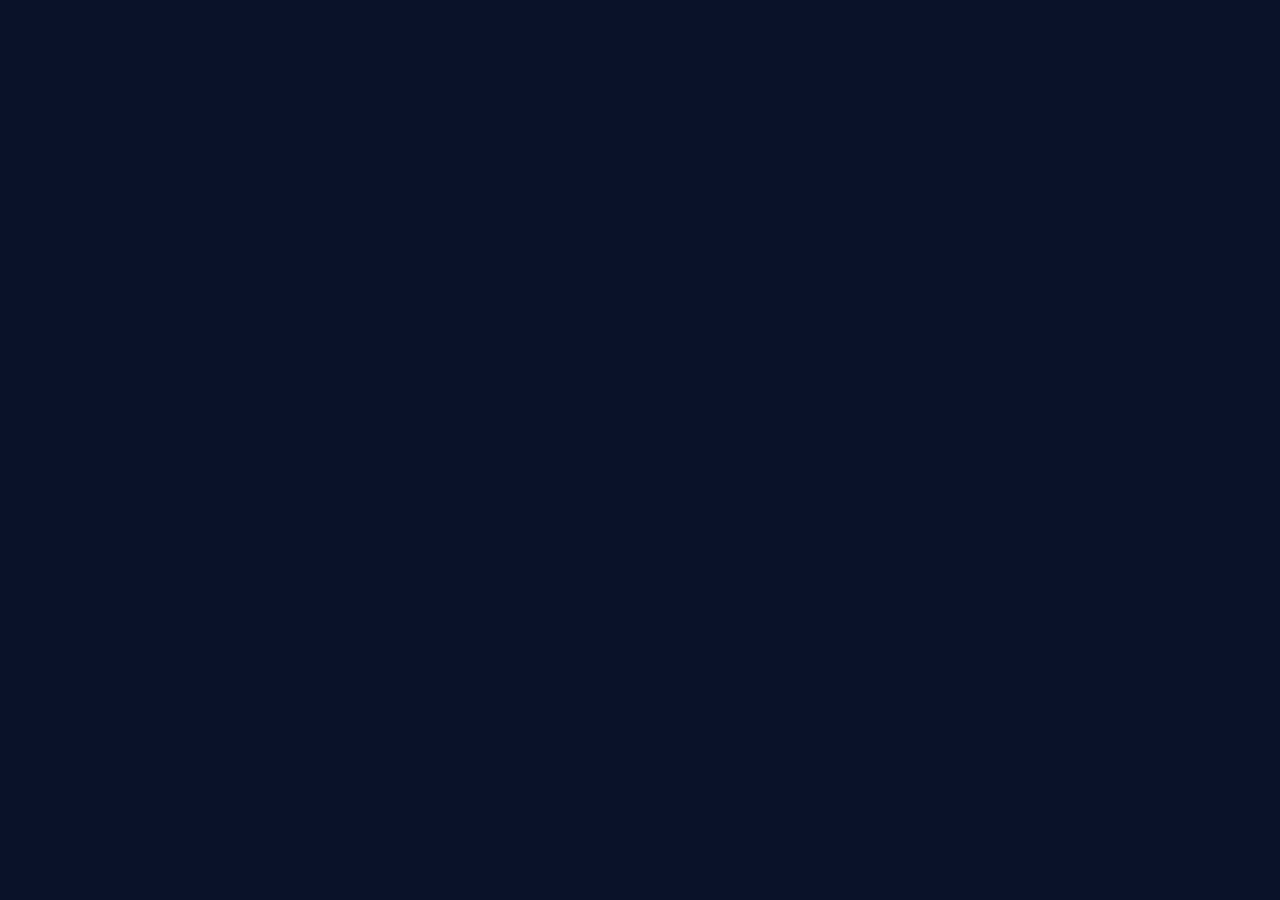
==== achievements.html @ 70468fec "Adding pages" ====
<!DOCTYPE html>
<html lang="en">
<head>
    <meta charset="UTF-8">
    <meta http-equiv="X-UA-Compatible" content="IE=edge">
    <meta name="viewport" content="width=device-width, initial-scale=1.0">
    <title>MD Fahmid Achievements</title>
    <link rel="icon" type="image/x-icon" href="./assets/favicon.jpg" />
    
    <link href="https://cdn.jsdelivr.net/npm/bootstrap@5.2.0/dist/css/bootstrap.min.css" rel="stylesheet" integrity="sha384-gH2yIJqKdNHPEq0n4Mqa/HGKIhSkIHeL5AyhkYV8i59U5AR6csBvApHHNl/vI1Bx" crossorigin="anonymous">
    <link rel="stylesheet" href="style.css" />
    <link
      href="https://fonts.googleapis.com/icon?family=Material+Icons"
      rel="stylesheet"
    />
</head>
<body>
    
</body>
</html>
---- style.css ----
@import url(https://fonts.googleapis.com/css?family=Nunito:200,300,regular,500,600,700,800,900,200italic,300italic,italic,500italic,600italic,700italic,800italic,900italic);
@import url(https://fonts.googleapis.com/css?family=Nunito+Sans:200,200italic,300,300italic,regular,italic,600,600italic,700,700italic,800,800italic,900,900italic);

/* CSS CONFIGS */

:root{
    --primary-color:#0c112b;
}

*,
*::before,
*::after{
    margin:0;
    padding:0;
    box-sizing: border-box;
}

html{
    font-size: 62.5%;
    scroll-behavior: smooth;
    font-family: 'Nunito', 'Nunito Sans', sans-serif;
}
body{
    background:var(--primary-color);
}

.max-wrapper{
    max-width:1500px;
    margin: 0 auto;
    width:100%;
}

.max-wrapper-content{
    width:95%;
    margin:0 auto;
}

a{
    text-decoration:none;
}

/* Navigation Desktop */

.nav{
    display:flex;
    justify-content: space-between;
    padding:2rem 0;
    align-items: center;
}
.nav-logo{
    -webkit-text-fill-color: transparent;
    background: linear-gradient(90deg,#7562df,#ddd);
    background-clip: text;
    -webkit-background-clip: text;
    font-size: 2.8rem;
    font-weight: 700;
}
.nav-links{
    font-size:1.6rem;
}
.nav-links a,
.nav-links a:link,
.nav-links a:visited{
    color:#fff;
    text-transform: uppercase;
    font-weight:600;
}
.nav-links a:not(:last-child){
    margin-right: 2rem;
}
.nav-menubar{
    color:#fff;
    display:none;
}
.nav-menubar span{
    display:grid;
    cursor:pointer;
    place-items: center;
}

@media screen and (max-width:900px){
    .nav-links{
        display:none;
    }
    .nav-menubar{
        display: grid;
    }
}

/* Navigation Mobile */

.mobile-nav{
    min-height:100vh;
    width:100%;
    position:fixed;
    background:#fff;
    top:0;
    right:0;
    display:flex;
    flex-direction: column;
    clip-path: circle(0px at 96% 6%);
    transition: all 600ms ease-in-out;
    z-index:99999;
}
.mobile-nav.show{
    clip-path: circle(1200px at 96% 6%);
}
.mobile-nav-links{
    display:grid;
    place-items: center;
    font-size:1.7rem;
    padding-top: 5rem;
}
.mobile-nav-links a{
    padding:1rem;
    text-transform: uppercase;
    font-size:1.6rem;
    color:#0e6295;
    font-weight:600;
}
.mobile-nav-close{
    margin-top: auto;
    display:flex;
    justify-content: center;
    padding-bottom: 9rem;
}
.mobile-nav-close--times{
    padding:1rem;
    border-radius: 50%;
    background:#1b99e5;
    cursor:pointer;
    transform: translateY(0);
    /* transform: translateY(14rem); */
    transition: 500ms cubic-bezier(.07,.12,.95,1.51);
}
.mobile-nav-close--times.show{
    transform: translate(0);
}
.mobile-nav-close--times span{
    display:grid;
    place-items:center;
    color:#fff;
    cursor:pointer;
}

/* Hero */

.hero-wrapper{
    padding-top:10rem;
    padding-bottom: 5rem;
}
.hero{
    display: grid;
    grid-template-columns: 50% 50%;
}
.hero-content{
    width:100%;
    height:100%;
    padding-right:.5rem;
}

.hero-content-l-1{
    padding:2.5rem 0;
}
.hero-content-l-1 h1{
    font-size: 5rem;
    line-height:5.5rem;
    color:#ddd;
    display:flex;
}
.hero-content-l-2 h2{
    font-size:3rem;
    background:linear-gradient(145deg, #7562DF,#fff);
    background-clip: text;
    -webkit-background-clip: text;
    -webkit-text-fill-color: transparent;
    padding-bottom:1rem;
}
.hero-content-l-3 p{
    color:#ddd;
    font-size:1.6rem;
}
.hero-content-l-btn{
    padding-top:4rem;
}
.btn-l{
    height: 4.5rem;
    width:14rem;
    border-radius: 3rem;
    display:grid;
    place-items:center;
    color:#fff;
    font-size: 1.6rem;
    background:#063F93;
}
.btn-l:active{
    border:1px solid #ddd;
}
.btn-l a,
.btn-l a::after,
.btn-l a::before{
    color:#fff;
    text-decoration:none;
}

.hero-image-wrapper{
    display:grid;
    position:relative;
    overflow: hidden; 
    place-items:center;
}
.hero-image{
    border-width:1rem;
    border-style: solid;
    border-color:#ddd #7562DF #063F93 #7562DF;
    border-radius: 50%;
}
.hero-image img{
    width:100%;
    max-width:55rem;
    max-height:55rem;
    height:100%;
    border-radius:50%;
}

@media screen and (max-width:900px){
    .hero{
        grid-template-columns: 100%;
        row-gap:8rem;
    }
    .hero-content{
        padding-right:0;
    }
}

/* Skills */

.skills{
    padding-top: 15rem;
    padding-bottom: 5rem;
}
.skills-header{
    width:100%;
    padding-bottom:2rem;
}
.skills-header *{
    display:grid;
    place-items: center;
}
.skills-header p{
    font-size:2.2rem;
    color:#7562DF;
    font-weight: 600;
}
.skills-header h1{
    font-size: 4.5rem;
    color: #ddd;
    text-align:center;
}

.skills-logistics{
    padding:3rem 0;
    display:flex;
    justify-content: space-around;
    flex-wrap: wrap;

}
.skills-logistics-card{
    max-width:32rem;
    background:#eee;
    width:100%;
    border:1px solid #063F93;    
    padding:2rem;
    border-radius: 2rem;
    transition:all 250ms ease-in-out;
    margin-bottom:5rem;
}
.skills-logistics-card:hover{
    border:1px solid #fff;    
    background:rgb(6, 63, 147, 0.7);
    box-shadow: 0 0 1rem 1rem rgb(6, 63, 147, 0.4);
}
.skills-logistics-card-img{
    display:grid;
    place-items:center;
    padding:3rem 0;
}
.skills-logistics-card-img img{
    height: 12rem;
    width:12rem;
    border: 1px solid #063F93;
    padding: 2rem;
    border-radius: 50%;
}
.skills-logistics-card:hover .skills-logistics-card-img img{
    border: 1px solid #fff;
}
.skills-logistics-card:hover .skills-logistics-card-caption-main h1{
    color:#fff;
}
.skills-logistics-card-caption{
    width:100%;
}
.skills-logistics-card-caption-main{
    display:flex;
    justify-content:center;
    padding:1rem 0;
}
.skills-logistics-card-caption-main h1{
    font-size:2.6rem;
    color:#063F93;
}
.skills-logistics-card:hover .skills-logistics-card-caption-main h1{
    color:#fff;
}
.skills-logistics-card:hover .skills-logistics-card-caption-sub{
    color:#fff;
}
.skills-logistics-card-caption-sub{
    text-align:center;
    font-size:1.7rem;
}
@media screen and (max-width:900px){
    .skills{
        padding-top: 5rem;
    }
}
@media screen and (max-width:768px){
    .skills-header h1{
        font-size: 2.8rem;
    }
}

/* Projects */
.projects{
    padding-top: 5rem;
    padding-bottom: 5rem;
}
.projects-header{
    width:100%;
    padding-bottom:2rem;
}
.projects-header *{
    display:grid;
    place-items: center;
}
.projects-header p{
    font-size:2.2rem;
    color:#7562DF;
    font-weight: 600;
}
.projects-header h1{
    font-size: 4.5rem;
    color: #ddd;
    text-align:center;
}

.projects-logistics{
    padding:3rem 0;
    display:flex;
    justify-content: space-around;
    flex-wrap: wrap;

}
.projects-logistics-card{
    max-width:32rem;
    background:#eee;
    width:100%;
    border:1px solid #063F93;    
    padding:2rem;
    border-radius: 2rem;
    transition:all 250ms ease-in-out;
    margin-bottom:5rem;
}
.projects-logistics-card:hover{
    border:1px solid #fff;    
    background:rgb(6, 63, 147, 0.7);
    box-shadow: 0 0 1rem 1rem rgb(6, 63, 147, 0.4);
}
.projects-logistics-card-img{
    display:grid;
    place-items:center;
    padding:3rem 0;
}
.projects-logistics-card-img img{
    width:27.8rem;
    height:18.4rem;
}

.projects-logistics-card:hover .projects-logistics-card-caption-main h1{
    color:#fff;
}
.projects-logistics-card-caption{
    width:100%;
}
.projects-logistics-card-caption-main{
    display:flex;
    justify-content:center;
    padding:1rem 0;
}
.projects-logistics-card-caption-main h1{
    font-size:2.6rem;
    color:#063F93;
}
.projects-logistics-card-caption-sub{
    display:flex;
    justify-content:center;
}
.projects-logistics-card-caption-sub a{
    text-decoration: none;
    font-size:1.8rem;
    text-align:center;
}
.projects-logistics-card:hover .projects-logistics-card-caption-sub a{
    color:#fff;
}
.projects-logistics-card:hover .projects-logistics-card-caption-main h1{
    color:#fff;
}
.projects-logistics-card:hover .projects-logistics-card-caption-sub{
    color:#fff;
}
.projects-logistics-card-caption-sub{
    text-align:center;
    font-size:1.5rem;
}

@media screen and (max-width:768px){
    .projects-header h1{
        font-size: 2.8rem;
    }
}

/* Experience */

.experience{
    padding-top: 15rem;
    padding-bottom: 5rem;
}
.experience-header{
    width:100%;
    padding-bottom:2rem;
}
.experience-header *{
    display:grid;
    place-items: center;
}
.experience-header p{
    font-size:2.2rem;
    color:#7562DF;
    font-weight: 600;
}
.experience-header h1{
    font-size: 4.5rem;
    color: #ddd;
    text-align:center;
}

.experience-logistics{
    padding:3rem 0;
    display:flex;
    justify-content: space-around;
    flex-wrap: wrap;

}
.experience-logistics-card{
    max-width:32rem;
    background:#eee;
    width:100%;
    border:1px solid #063F93;    
    padding:2rem;
    border-radius: 2rem;
    transition:all 250ms ease-in-out;
    margin-bottom:2rem;
}
.experience-logistics-card:hover{
    border:1px solid #fff;    
    background:rgb(6, 63, 147, 0.7);
    box-shadow: 0 0 1rem 1rem rgb(6, 63, 147, 0.4);
}
.experience-logistics-card-img{
    display:grid;
    place-items:center;
    padding:3rem 0;
}
.experience-logistics-card-img img{
    width:27.8rem;
    height:18.4rem;
}

.experience-logistics-card:hover .experience-logistics-card-caption-main h1{
    color:#fff;
}
.experience-logistics-card-caption{
    width:100%;
}
.experience-logistics-card-caption-main{
    display:flex;
    justify-content:center;
    padding:1rem 0;
}
.experience-logistics-card-caption-main h1{
    font-size:2.6rem;
    color:#063F93;
}
.experience-logistics-card:hover .experience-logistics-card-caption-main h1{
    color:#fff;
}
.experience-logistics-card:hover .experience-logistics-card-caption-sub{
    color:#fff;
}
.experience-logistics-card-caption-sub{
    text-align:center;
    font-size:1.5rem;
}
.accordion{
    width:100%;
    font-size:1.8rem !important;
    border-radius:1rem !important;
    overflow:hidden;
}
.accordion-item button{
    font-size:2rem !important;
    color:#063F93;
    font-weight:600;
}
.accordion-body{
    color:#666;
}
.accordion-body h1{
    color: #7562DF;
}
.accordion-body h2{
    padding-top:1.5rem;
    color:#444;
}
.accordion-body a{
    text-decoration: none;
    word-wrap: break-word;
}
.accordion-body span{
    padding-top:1.5rem;
    color:#444;
    font-weight:600;
}
.accordion-flush .accordion-item .accordion-button {
    border-radius: 0;
    padding-top: 2rem;
    padding-bottom: 2rem;
}
@media screen and (max-width:768px){
    .experience-header h1{
        font-size: 2.8rem;
    }
}
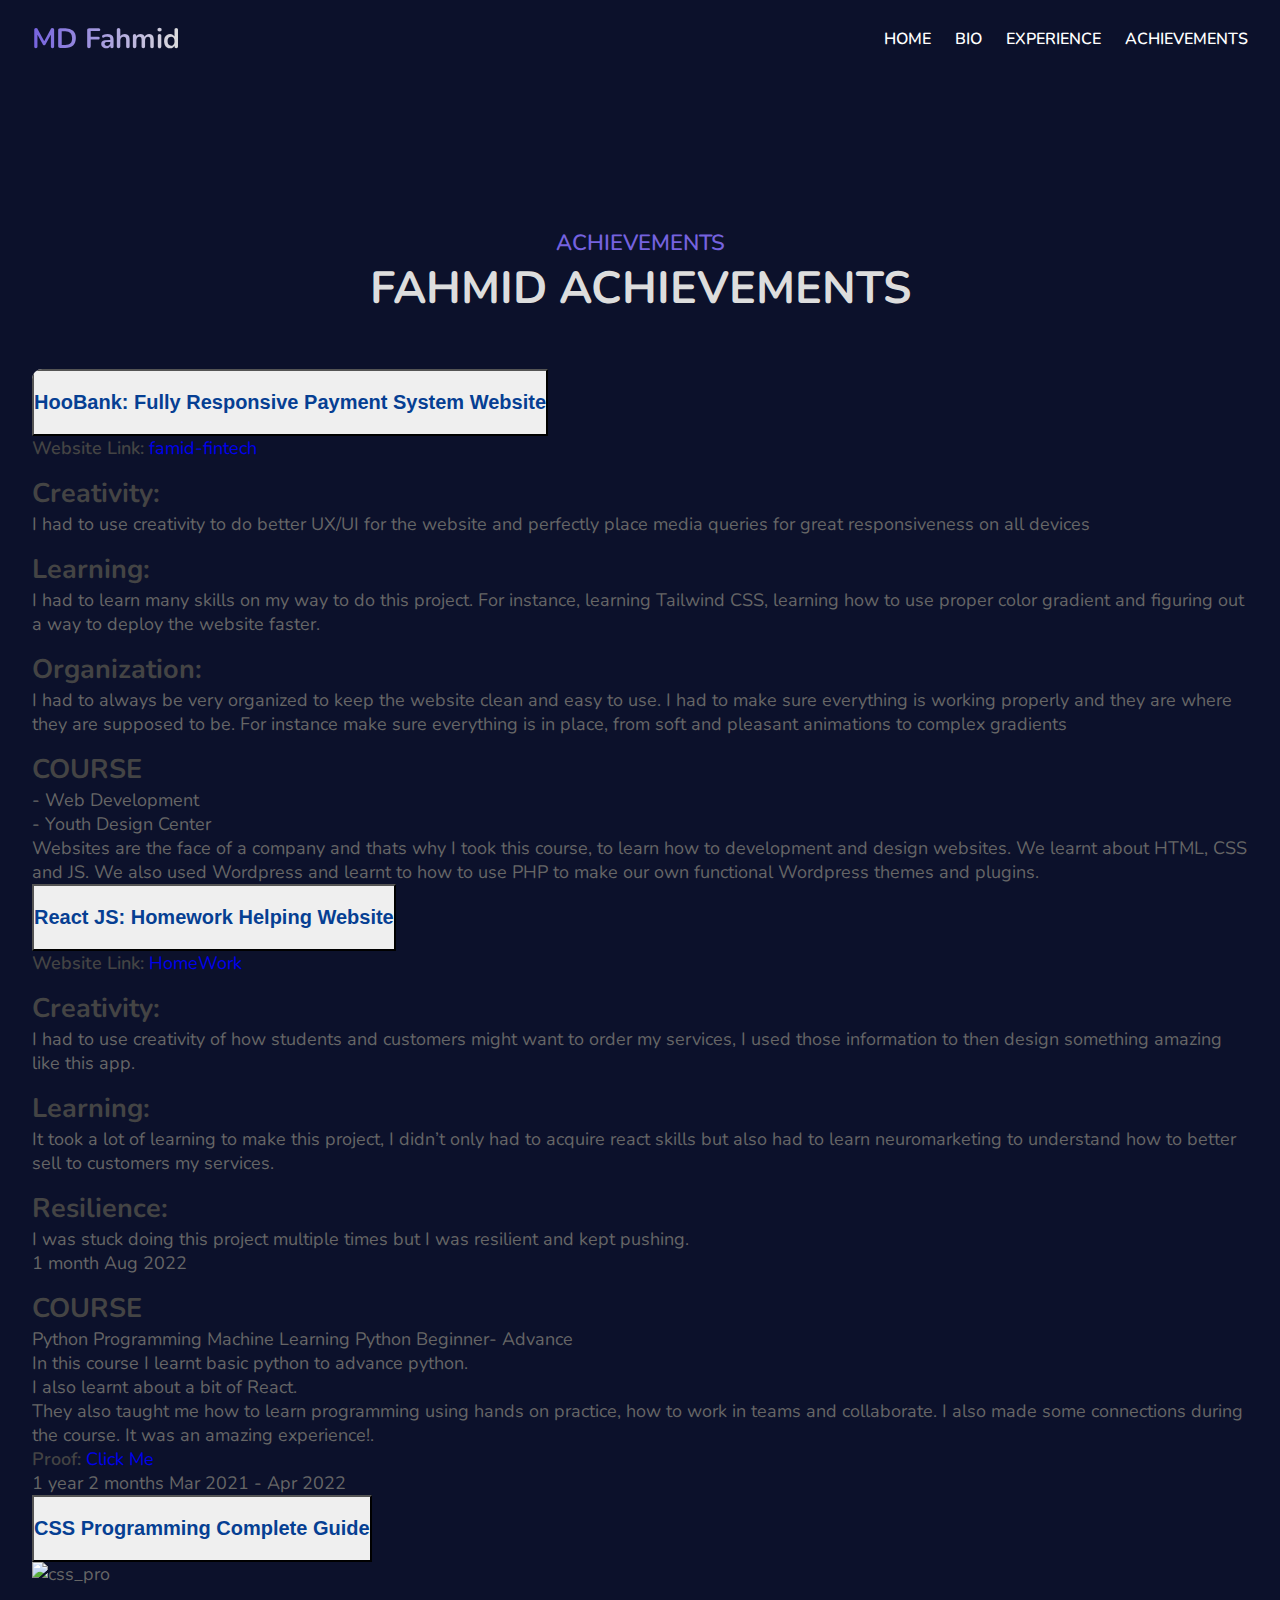
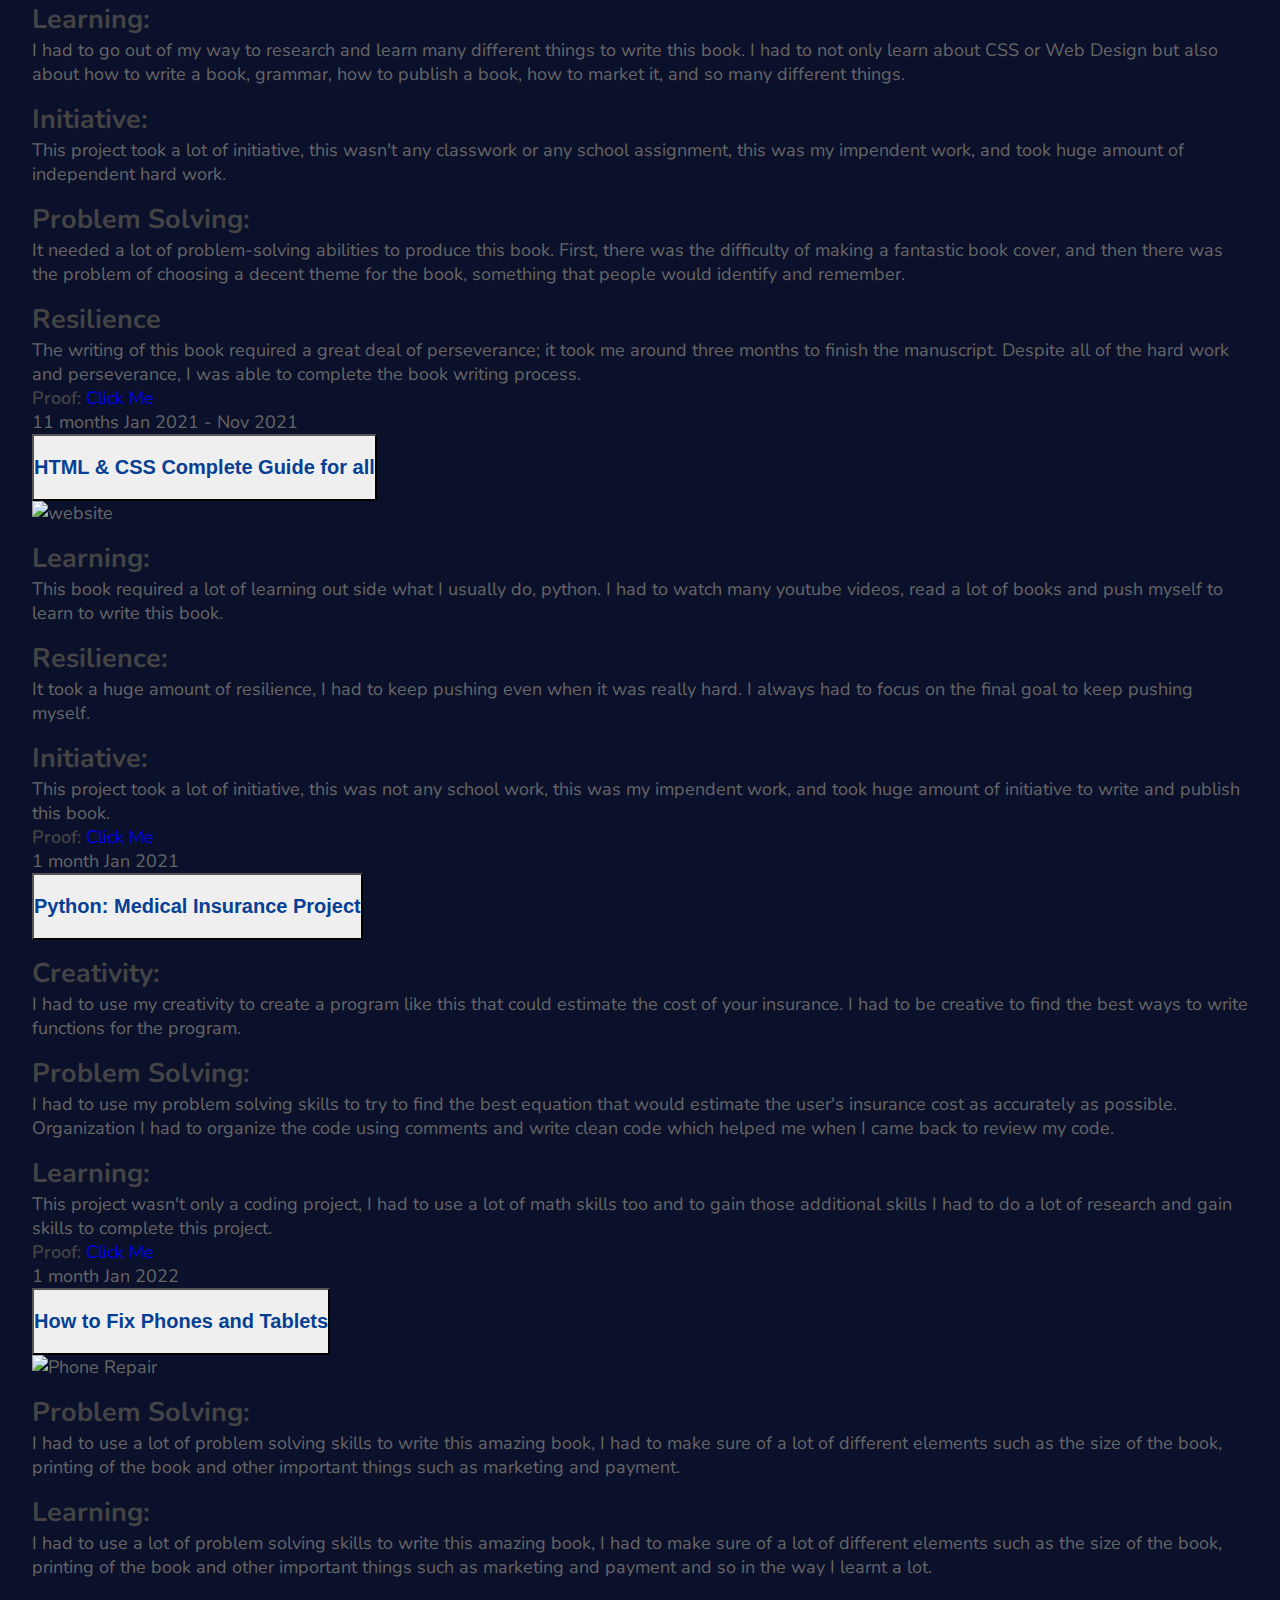
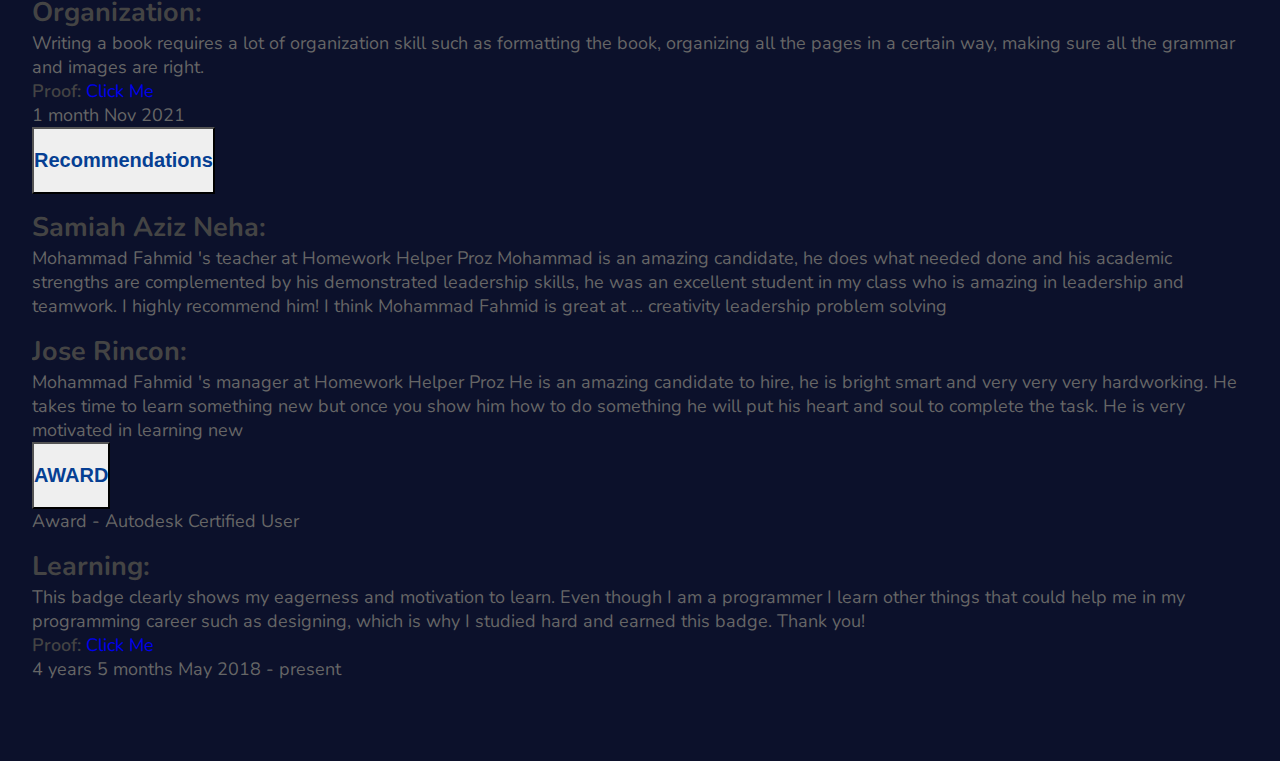
==== commit aa6e2eff: "Adding pages" ====
--- a/achievements.html
+++ b/achievements.html
@@ -15,6 +15,233 @@
     />
 </head>
 <body>
+
+    <!-- Navigation Desktop -->
+
+    <nav class="max-wrapper">
+        <div class="max-wrapper-content nav">
+          <div class="nav-logo">MD Fahmid</div>
+          <div class="nav-links">
+            <a href="index.html">Home</a>
+            <a href="#">Bio</a>
+            <a href="experience.html">Experience</a>
+            <a href="achievements.html">Achievements</a>
+          </div>
+          <div class="nav-menubar">
+            <span class="material-icons">menu</span>
+          </div>
+        </div>
+      </nav>
+  
+      <!-- Navigation Mobile -->
+  
+      <div class="mobile-nav">
+        <div class="mobile-nav-links">
+          <a href="index.html">Home</a>
+          <a href="#">Bio</a>
+          <a href="experience.html">Experience</a>
+          <a href="achievements.html">Achievements</a>
+        </div>
+        <div class="mobile-nav-close">
+          <div class="mobile-nav-close--times">
+            <span class="material-icons">close</span>
+          </div>
+        </div>
+      </div>
+
+      <!-- Achievements -->
+
+      <div class="max-wrapper">
+        <div class="max-wrapper-content experience">
+            <div class="experience-header">
+                <p>ACHIEVEMENTS</p>
+                <h1>FAHMID ACHIEVEMENTS</h1>
+            </div>
+            <div class="experience-logistics">
+                <div class="accordion accordion-flush" id="accordionFlushExample">
+                    <div class="accordion-item">
+                        <h2 class="accordion-header" id="flush-headingOne">
+                            <button class="accordion-button collapsed" type="button" data-bs-toggle="collapse" data-bs-target="#flush-collapseOne" aria-expanded="false" aria-controls="flush-collapseOne">
+                                HooBank: Fully Responsive Payment System Website
+                            </button>
+                        </h2>
+                        <div id="flush-collapseOne" class="accordion-collapse collapse" aria-labelledby="flush-headingOne" data-bs-parent="#accordionFlushExample">
+                            <div class="accordion-body">
+                                <span>Website Link: </span><a href="https://mohammad-famid-chowdhuryfintech.netlify.app/" target="_blank" rel="noreferrer">famid-fintech</a>
+                                <h2>Creativity:</h2>
+                                I had to use creativity to do better UX/UI for the website and perfectly place media queries for great responsiveness on all devices
+                                <h2>Learning:</h2>
+                                I had to learn many skills on my way to do this project. For instance, learning Tailwind CSS, learning how to use proper color gradient and figuring out a way to deploy the website faster.
+                                <h2>Organization:</h2>
+                                I had to always be very organized to keep the website clean and easy to use. I had to make sure everything is working properly and they are where they are supposed to be. For instance make sure everything is in place, from soft and pleasant animations to complex gradients
+                                <h2>COURSE</h2>
+                                - Web Development<br />
+                                - Youth Design Center<br />
+                                Websites are the face of a company and thats why I took this course, to learn how to development and design websites. We learnt about HTML, CSS and JS. We also used Wordpress and learnt to how to use PHP to make our own functional Wordpress themes and plugins.
+
+
+                            </div>
+                        </div>
+                    </div>
+                    <div class="accordion-item">
+                        <h2 class="accordion-header" id="flush-headingTwo">
+                            <button class="accordion-button collapsed" type="button" data-bs-toggle="collapse" data-bs-target="#flush-collapseTwo" aria-expanded="false" aria-controls="flush-collapseTwo">
+                                React JS: Homework Helping Website
+                            </button>
+                        </h2>
+                        <div id="flush-collapseTwo" class="accordion-collapse collapse" aria-labelledby="flush-headingTwo" data-bs-parent="#accordionFlushExample">
+                            <div class="accordion-body">
+                                <span>Website Link: </span><a href="https://mohammadfahmidchowdhuryproject.netlify.app/" target="_blank" rel="noreferrer">HomeWork</a>
+                                <h2>Creativity:</h2>
+                                I had to use creativity of how students and customers might want to order my services, I used those information to then design something amazing like this app.
+                                <h2>Learning:</h2>
+                                It took a lot of learning to make this project, I didn’t only had to acquire react skills but also had to learn neuromarketing to understand how to better sell to customers my services.
+                                <h2>Resilience:</h2>
+                                I was stuck doing this project multiple times but I was resilient and kept pushing.<br />
+                                1 month Aug 2022
+                                <h2>COURSE</h2>
+                                Python Programming Machine Learning Python Beginner- Advance<br />
+
+                                In this course I learnt basic python to advance python. <br />
+                                I also learnt about a bit of React. <br />
+                                They also taught me how to learn programming using hands on practice, how to work in teams and collaborate. I also made some connections during the course. It was an amazing experience!.<br />
+                                <span>Proof: </span><a href="https://www.udemy.com/certificate/UC-cdfd1fc0-9ed3-41d2-a8ef-05128a7678a0/" target="_blank" rel="noreferrer">Click Me</a><br />
+                                1 year 2 months Mar 2021 - Apr 2022
+                            </div>
+                        </div>
+                    </div>
+                    <div class="accordion-item">
+                        <h2 class="accordion-header" id="flush-headingThree">
+                            <button class="accordion-button collapsed" type="button" data-bs-toggle="collapse" data-bs-target="#flush-collapseThree" aria-expanded="false" aria-controls="flush-collapseThree">
+                                CSS Programming Complete Guide
+                            </button>
+                        </h2>
+                        <div id="flush-collapseThree" class="accordion-collapse collapse" aria-labelledby="flush-headingThree" data-bs-parent="#accordionFlushExample">
+                            <div class="accordion-body">
+                                <img src={css_pro} alt="css_pro" />
+                                <h2>Learning:</h2>
+                                I had to go out of my way to research and learn many different things to write this book. I had to not only learn about CSS or Web Design but also about how to write a book, grammar, how to publish a book, how to market it, and so many different things.
+                                <h2>Initiative:</h2>
+                                This project took a lot of initiative, this wasn't any classwork or any school assignment, this was my impendent work, and took huge amount of independent hard work.
+                                <h2>Problem Solving:</h2>
+                                It needed a lot of problem-solving abilities to produce this book. First, there was the difficulty of making a fantastic book cover, and then there was the problem of choosing a decent theme for the book, something that people would identify and remember.
+                                <h2>Resilience</h2>
+                                The writing of this book required a great deal of perseverance; it took me around three months to finish the manuscript. Despite all of the hard work and perseverance, I was able to complete the book writing process.<br/>
+                                <span>Proof: </span><a href="https://www.amazon.com/CSS-Programming-Complete-Guide-fundamentals-ebook/dp/B09LQTM8XJ/"target="_blank"rel="noreferrer">Click Me</a><br/>
+                                11 months Jan 2021 - Nov 2021
+
+
+                            </div>
+                        </div>
+                    </div>
+                    <div class="accordion-item">
+                        <h2 class="accordion-header" id="flush-headingFour">
+                            <button class="accordion-button collapsed" type="button" data-bs-toggle="collapse" data-bs-target="#flush-collapseFour" aria-expanded="false" aria-controls="flush-collapseFour">
+                                HTML & CSS Complete Guide for all
+                            </button>
+                        </h2>
+                        <div id="flush-collapseFour" class="accordion-collapse collapse" aria-labelledby="flush-headingFour" data-bs-parent="#accordionFlushExample">
+                            <div class="accordion-body">
+                                <img src={website} alt="website" />
+                                <h2>Learning:</h2>
+                                This book required a lot of learning out side what I usually do, python. I had to watch many youtube videos, read a lot of books and push myself to learn to write this book.
+                                <h2>Resilience:</h2>
+                                It took a huge amount of resilience, I had to keep pushing even when it was really hard. I always had to focus on the final goal to keep pushing myself.
+                                <h2>Initiative:</h2>
+                                This project took a lot of initiative, this was not any school work, this was my impendent work, and took huge amount of initiative to write and publish this book.<br/>
+                                <span>Proof: </span><a href="https://www.credly.com/badges/a13b1081-50b1-4256-bf2a-da57644186ac/linked_in_profile"target="_blank"rel="noreferrer">Click Me</a><br/>
+                                1 month Jan 2021
+
+                            </div>
+                        </div>
+                    </div>
+                    <div class="accordion-item">
+                        <h2 class="accordion-header" id="flush-headingFive">
+                            <button class="accordion-button collapsed" type="button" data-bs-toggle="collapse" data-bs-target="#flush-collapseFive" aria-expanded="false" aria-controls="flush-collapseFive">
+                                Python: Medical Insurance Project
+                            </button>
+                        </h2>
+                        <div id="flush-collapseFive" class="accordion-collapse collapse" aria-labelledby="flush-headingFive" data-bs-parent="#accordionFlushExample">
+                            <div class="accordion-body">
+                                <h2>Creativity:</h2>
+                                I had to use my creativity to create a program like this that could estimate the cost of your insurance. I had to be creative to find the best ways to write functions for the program.
+                                <h2>Problem Solving:</h2>
+                                I had to use my problem solving skills to try to find the best equation that would estimate the user's insurance cost as accurately as possible.
+                                Organization
+                                I had to organize the code using comments and write clean code which helped me when I came back to review my code.
+                                <h2>Learning:</h2>
+                                This project wasn't only a coding project, I had to use a lot of math skills too and to gain those additional skills I had to do a lot of research and gain skills to complete this project.<br/>
+                                <span>Proof: </span><a href="https://replit.com/@Mohammad-Fahmid/Medical-Insurance-Project"target="_blank"rel="noreferrer">Click Me</a><br/>
+
+                                1 month Jan 2022
+
+                            </div>
+                        </div>
+                    </div>
+                    <div class="accordion-item">
+                        <h2 class="accordion-header" id="flush-headingSix">
+                            <button class="accordion-button collapsed" type="button" data-bs-toggle="collapse" data-bs-target="#flush-collapseSix" aria-expanded="false" aria-controls="flush-collapseSix">
+                                How to Fix Phones and Tablets
+                            </button>
+                        </h2>
+                        <div id="flush-collapseSix" class="accordion-collapse collapse" aria-labelledby="flush-headingSix" data-bs-parent="#accordionFlushExample">
+                            <div class="accordion-body">
+                                <img src={phonerepair} alt="Phone Repair"/>
+                                <h2>Problem Solving:</h2>
+                                I had to use a lot of problem solving skills to write this amazing book, I had to make sure of a lot of different elements such as the size of the book, printing of the book and other important things such as marketing and payment.
+                                <h2>Learning:</h2>
+                                I had to use a lot of problem solving skills to write this amazing book, I had to make sure of a lot of different elements such as the size of the book, printing of the book and other important things such as marketing and payment and so in the way I learnt a lot.
+                                <h2>Organization:</h2>
+                                Writing a book requires a lot of organization skill such as formatting the book, organizing all the pages in a certain way, making sure all the grammar and images are right.<br/>
+                                <span>Proof: </span><a href="https://www.amazon.com/dp/B09LCSBS4M/ref=sr_1_2?qid=1636473057&qsid=130-1426251-2658531&refinements=p_27%3AFahmid+Chowdhury&s=digital-text&sr=1-2&sres=B09L6TPTH4%2CB09LCSBS4M&text=Fahmid+Chowdhury"target="_blank"rel="noreferrer">Click Me</a><br/>
+                                1 month Nov 2021
+                            </div>
+                        </div>
+                    </div>
+                    <div class="accordion-item">
+                        <h2 class="accordion-header" id="flush-headingSeven">
+                            <button class="accordion-button collapsed" type="button" data-bs-toggle="collapse" data-bs-target="#flush-collapseSeven" aria-expanded="false" aria-controls="flush-collapseSeven">
+                                Recommendations
+                            </button>
+                        </h2>
+                        <div id="flush-collapseSeven" class="accordion-collapse collapse" aria-labelledby="flush-headingSeven" data-bs-parent="#accordionFlushExample">
+                            <div class="accordion-body">
+                                <h2>Samiah Aziz Neha:</h2>
+                                Mohammad Fahmid 's teacher at Homework Helper Proz
+                                Mohammad is an amazing candidate, he does what needed done and his academic strengths are complemented by his demonstrated leadership skills, he was an excellent student in my class who is amazing in leadership and teamwork. I highly recommend him!
+                                I think Mohammad Fahmid is great at ...
+                                creativity leadership problem solving
+                                <h2>Jose Rincon:</h2>
+                                Mohammad Fahmid 's manager at Homework Helper Proz
+                                He is an amazing candidate to hire, he is bright smart and very very very hardworking. He takes time to learn something new but once you show him how to do something he will put his heart and soul to complete the task. He is very motivated in learning new
+                            </div>
+                        </div>
+                    </div>
+                    <div class="accordion-item">
+                        <h2 class="accordion-header" id="flush-headingEight">
+                            <button class="accordion-button collapsed" type="button" data-bs-toggle="collapse" data-bs-target="#flush-collapseEight" aria-expanded="false" aria-controls="flush-collapseEight">
+                                AWARD
+                            </button>
+                        </h2>
+                        <div id="flush-collapseEight" class="accordion-collapse collapse" aria-labelledby="flush-headingEight" data-bs-parent="#accordionFlushExample">
+                            <div class="accordion-body">
+                                Award - Autodesk Certified User<br />
+
+                                <h2>Learning:</h2>
+                                This badge clearly shows my eagerness and motivation to learn. Even though I am a programmer I learn other things that could help me in my programming career such as designing, which is why I studied hard and earned this badge. Thank you!<br />
+                                <span>Proof: </span><a href="https://www.credly.com/badges/a13b1081-50b1-4256-bf2a-da57644186ac/linked_in_profile" target="_blank" rel="noreferrer">Click Me</a><br />
+                                4 years 5 months May 2018 - present
+
+                            </div>
+                        </div>
+                    </div>
+
+                </div>
+
+            </div>
+        </div>
+      </div>
     
 </body>
+<script src="https://cdn.jsdelivr.net/npm/bootstrap@5.2.0/dist/js/bootstrap.bundle.min.js" integrity="sha384-A3rJD856KowSb7dwlZdYEkO39Gagi7vIsF0jrRAoQmDKKtQBHUuLZ9AsSv4jD4Xa" crossorigin="anonymous"></script>
 </html>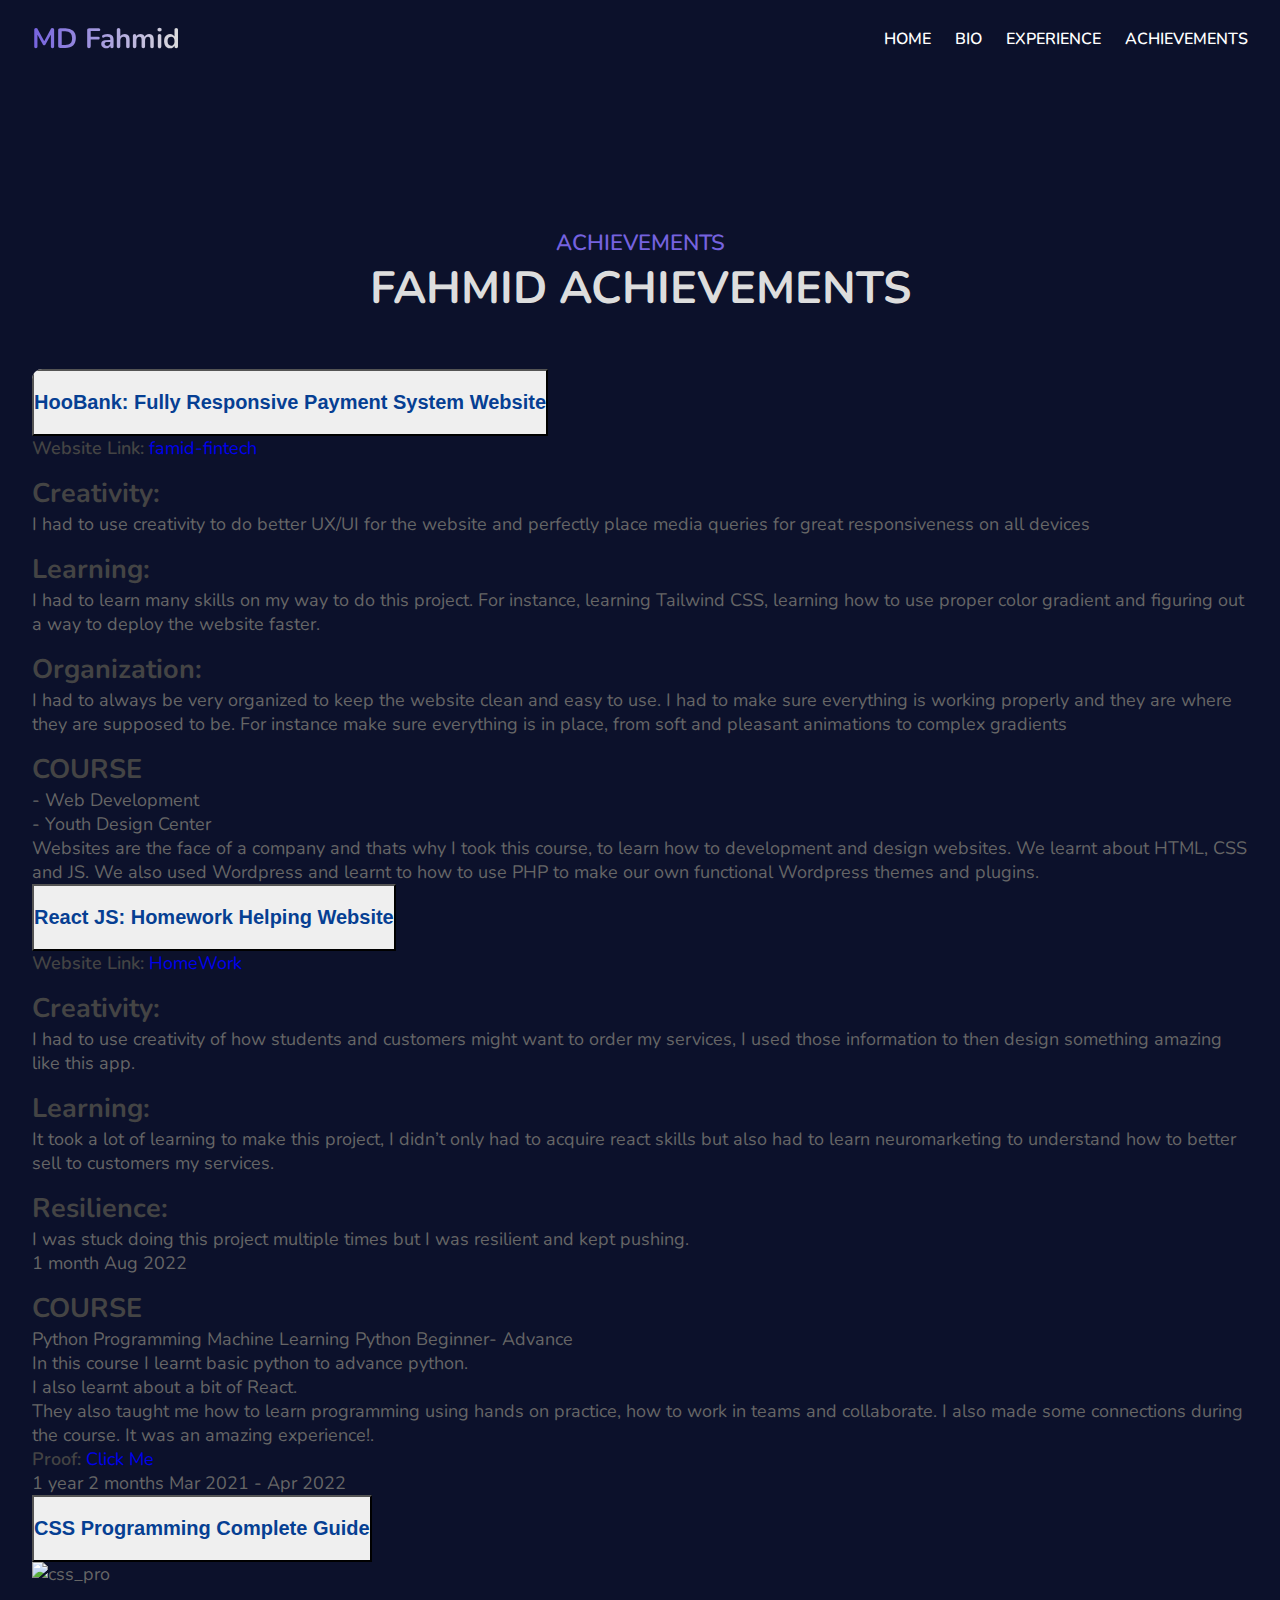
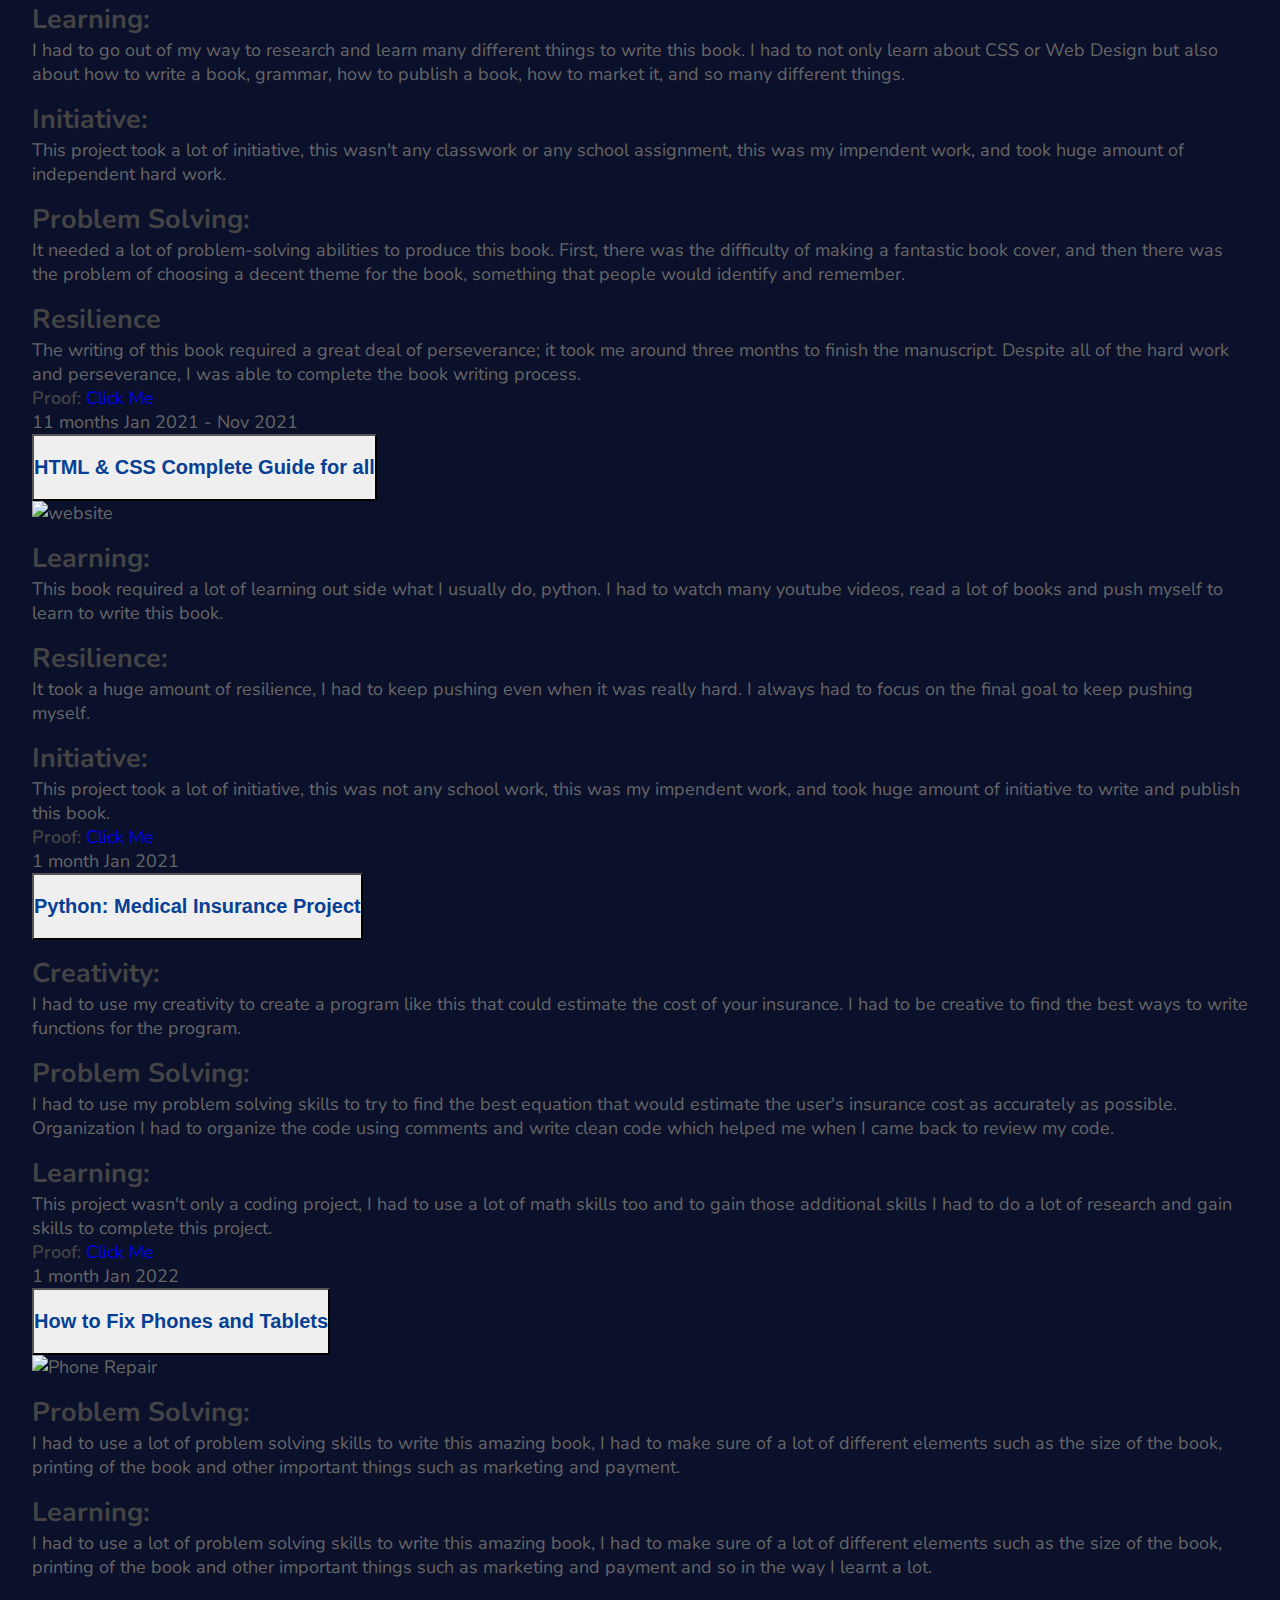
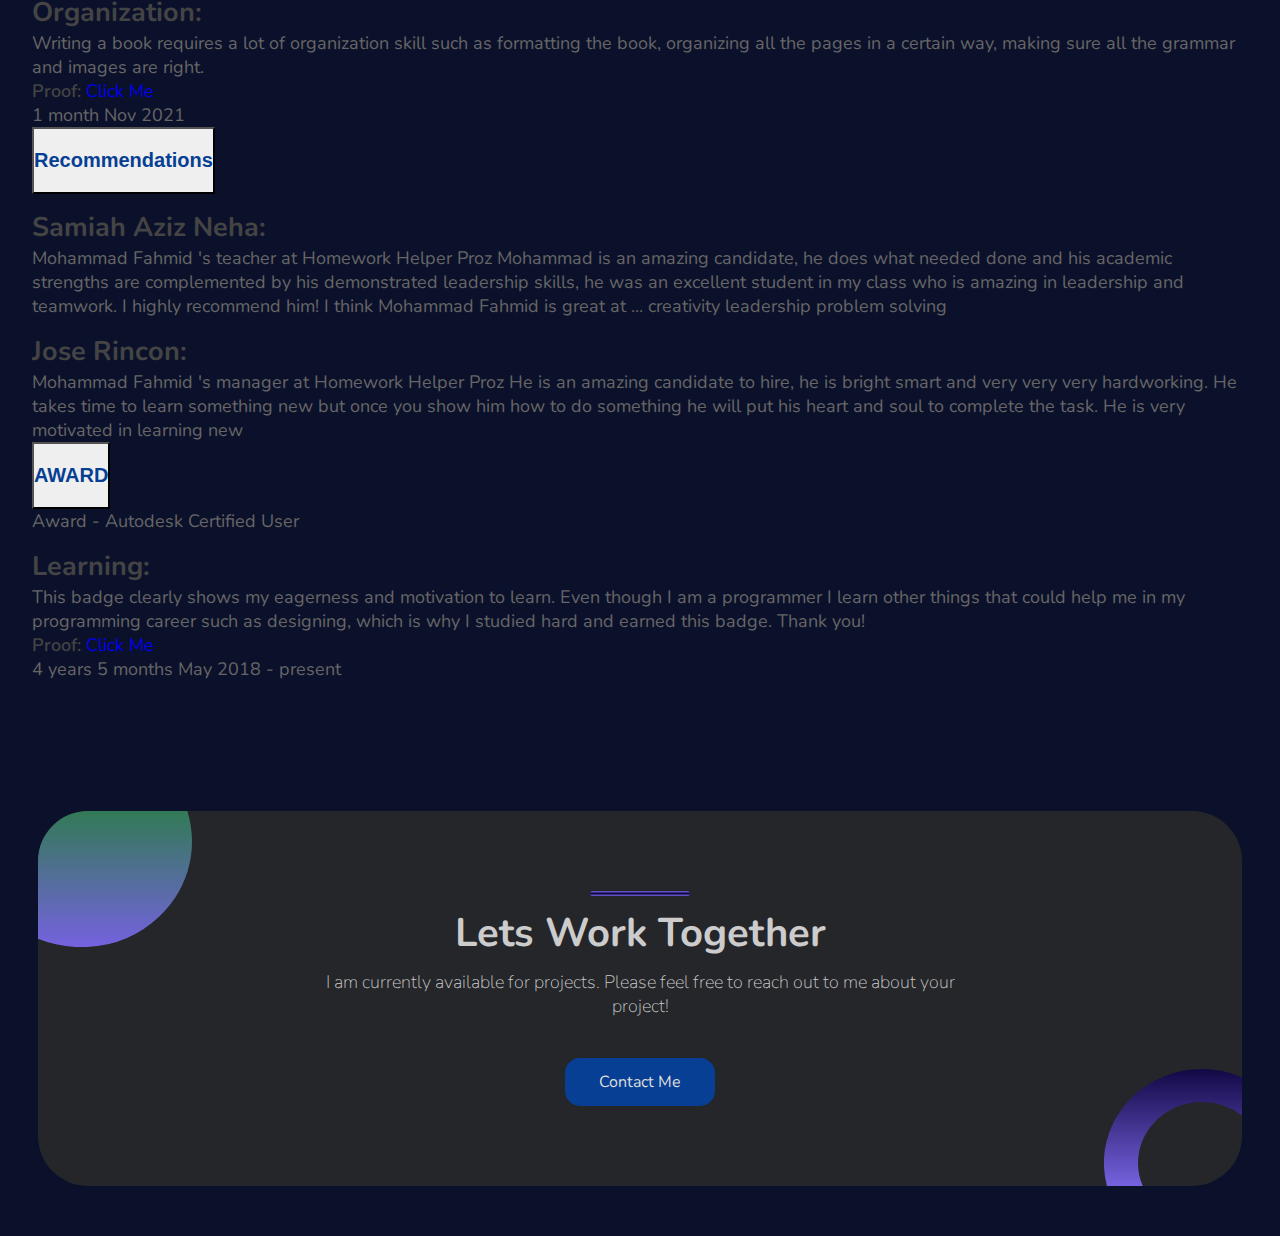
==== commit 49fef61e: "Adding pages" ====
--- a/achievements.html
+++ b/achievements.html
@@ -241,6 +241,29 @@
             </div>
         </div>
       </div>
+
+      <!-- Connect -->
+    
+    <div class="max-wrapper connect-wrapper">
+        <div class="max-wrapper-content connect">
+            <div class="connect-intersection">
+                <img src="./assets/intersection_1.svg" alt="intersection_1"/>
+              </div>
+              <div class="connect-intersect">
+                <img src="./assets/intersection_2.svg" alt="intersection_2"/>
+              </div>
+              <div class="connect-content">
+                <div class="connect-content-line"></div>
+                <h1 class="connect-content-main">Lets Work Together</h1>
+                <div class="connect-content-sub">I am currently available for projects. Please feel free to reach out to me about your project!</div>
+                <div class="connect-content-btn">
+                  <div class="btn-c">                                
+                  <a href="mailto:fahmidchowhury@gmail.com">Contact Me</a>
+                  </div>
+                </div>
+              </div>
+        </div>
+    </div>
     
 </body>
 <script src="https://cdn.jsdelivr.net/npm/bootstrap@5.2.0/dist/js/bootstrap.bundle.min.js" integrity="sha384-A3rJD856KowSb7dwlZdYEkO39Gagi7vIsF0jrRAoQmDKKtQBHUuLZ9AsSv4jD4Xa" crossorigin="anonymous"></script>
--- a/style.css
+++ b/style.css
@@ -552,4 +552,89 @@
     .experience-header h1{
         font-size: 2.8rem;
     }
+}
+
+/* Connect */
+
+.connect-wrapper{
+    padding:5rem 0;
+}
+.connect{
+    width:94%;
+    max-width:1500px;
+    display:grid;
+    place-items:center;
+    padding:8rem 2rem;
+    background:#25262A;
+    position:relative;
+    border-radius: 5rem;
+    overflow:hidden;
+}
+.connect-intersection{
+    position:absolute;
+    bottom:-1%;
+    right:0;
+    z-index:0;
+}
+.connect-intersect{
+    position:absolute;
+    z-index:0;
+    top:0;
+    left:0;
+}
+.connect-content{
+    display:grid;
+    place-items:center;
+}
+.connect-content-line{
+    width:10rem;
+    height: 5px;
+    border-radius: 5px;background: linear-gradient( #7562DF, #120845,#7562DF);
+}
+.connect-content-main{
+    font-size:4rem;
+    text-align: center;
+    color:#ccc;
+    padding:1rem 0;
+    z-index:1;
+
+}
+.connect-content-sub{
+    font-size:1.8rem;
+    color:#ccc;
+    text-align: center;
+    width:100%;
+    z-index:1;
+    font-weight:200;
+    max-width:65rem;
+}
+.connect-content-btn{
+    padding-top:4rem;
+    z-index:1;
+}
+.connect-content-btn .btn-c{
+    height:4.8rem;
+    z-index:1;
+    width:15rem;
+    background:#063F93;
+    border-radius: 1.5rem;
+    font-size:1.6rem;
+    color:#ccc;
+    display:grid;
+    place-items:center;
+}
+.connect-content-btn .btn-c:active {
+    border:1px solid #ddd;
+}
+.btn-c a,
+.btn-c a::after,
+.btn-c a::before{
+    text-decoration:none;
+    color:#ddd;
+}
+
+@media screen and (max-width:768px){
+    .connect-content-main{
+        font-size:3rem;
+    }    
 }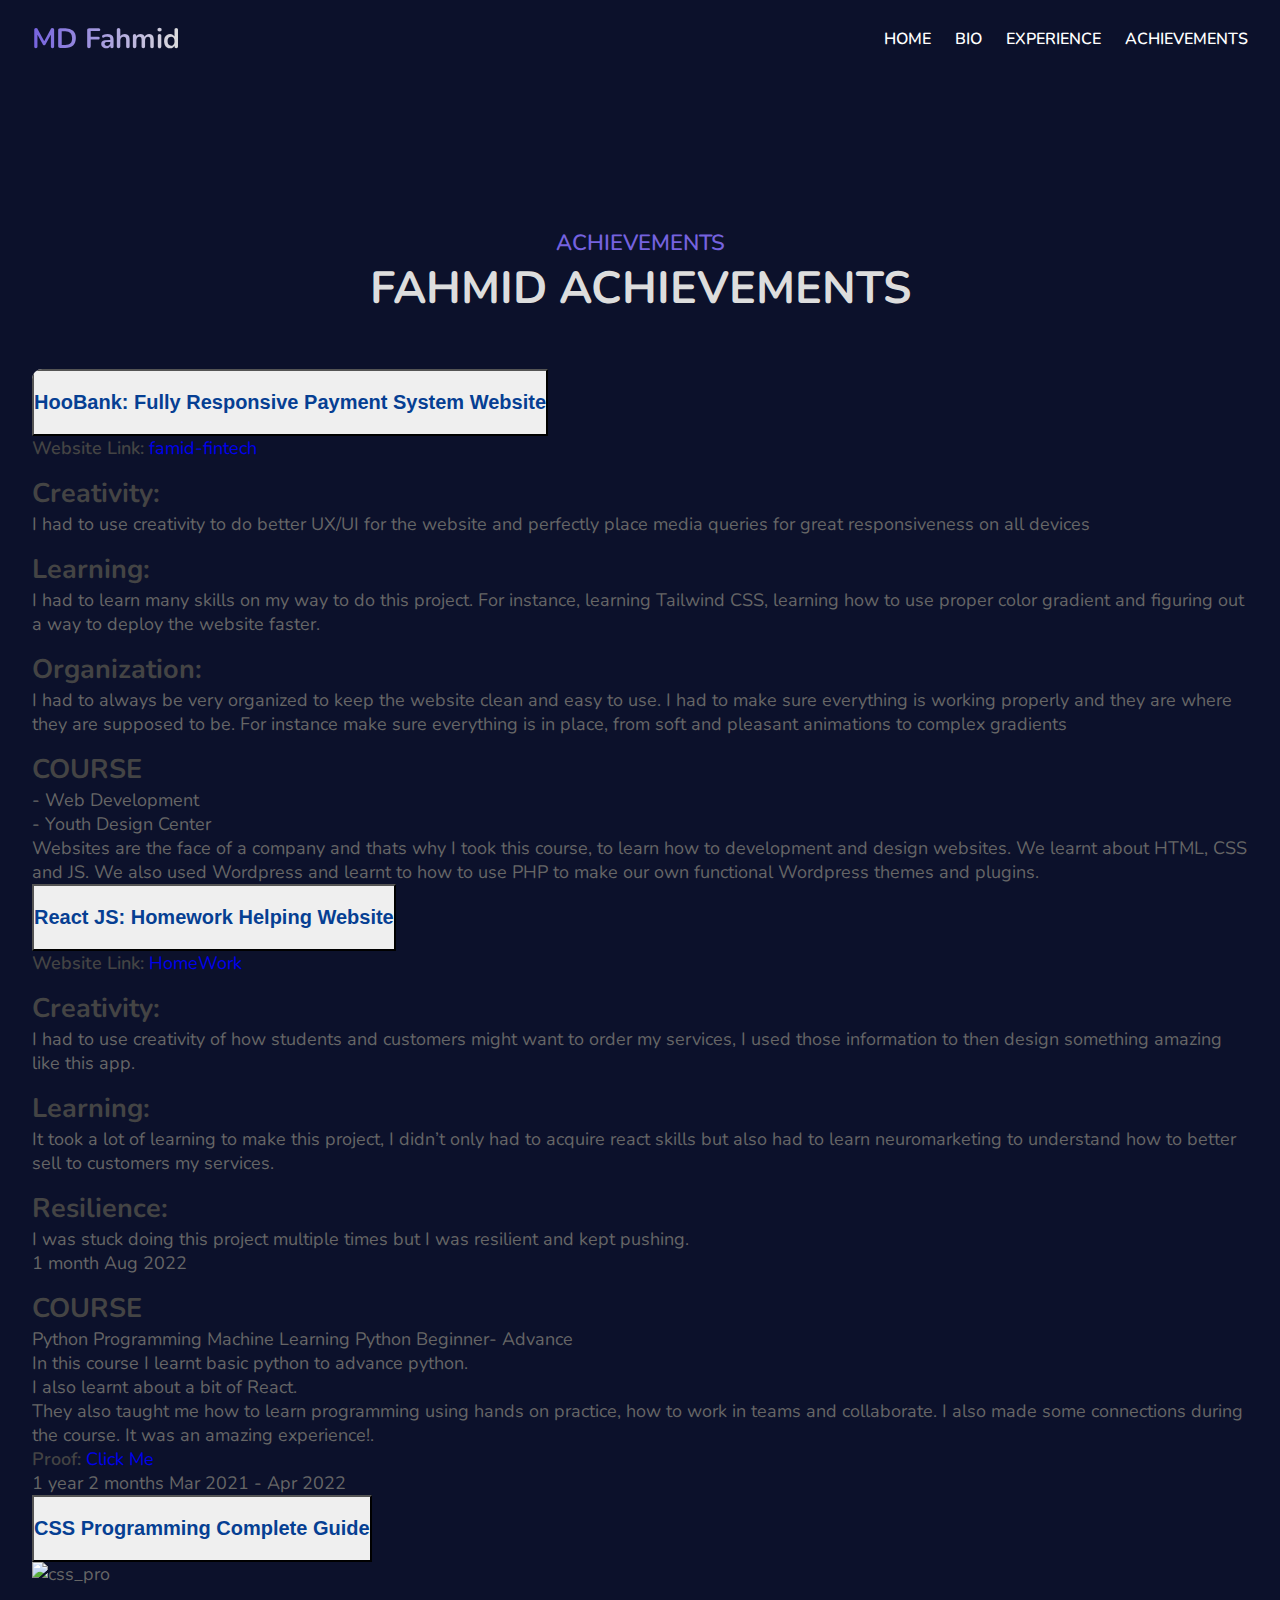
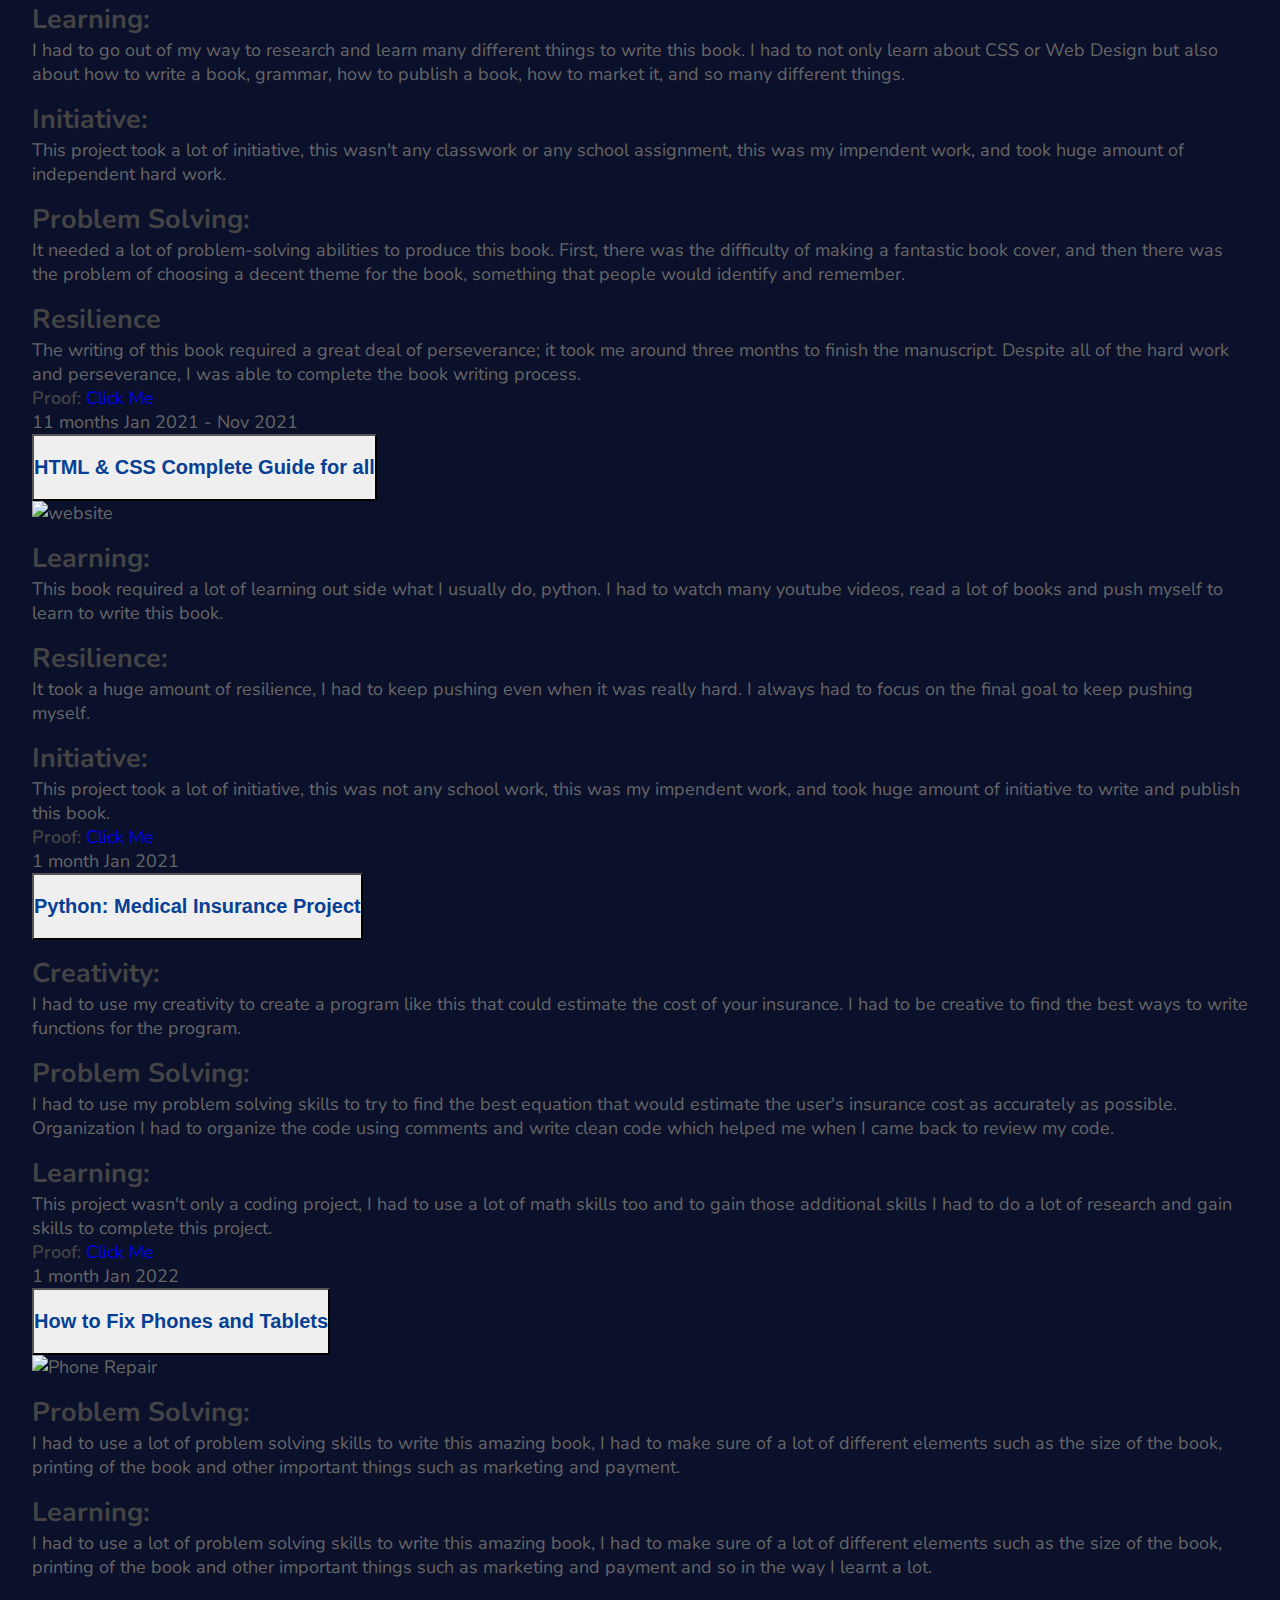
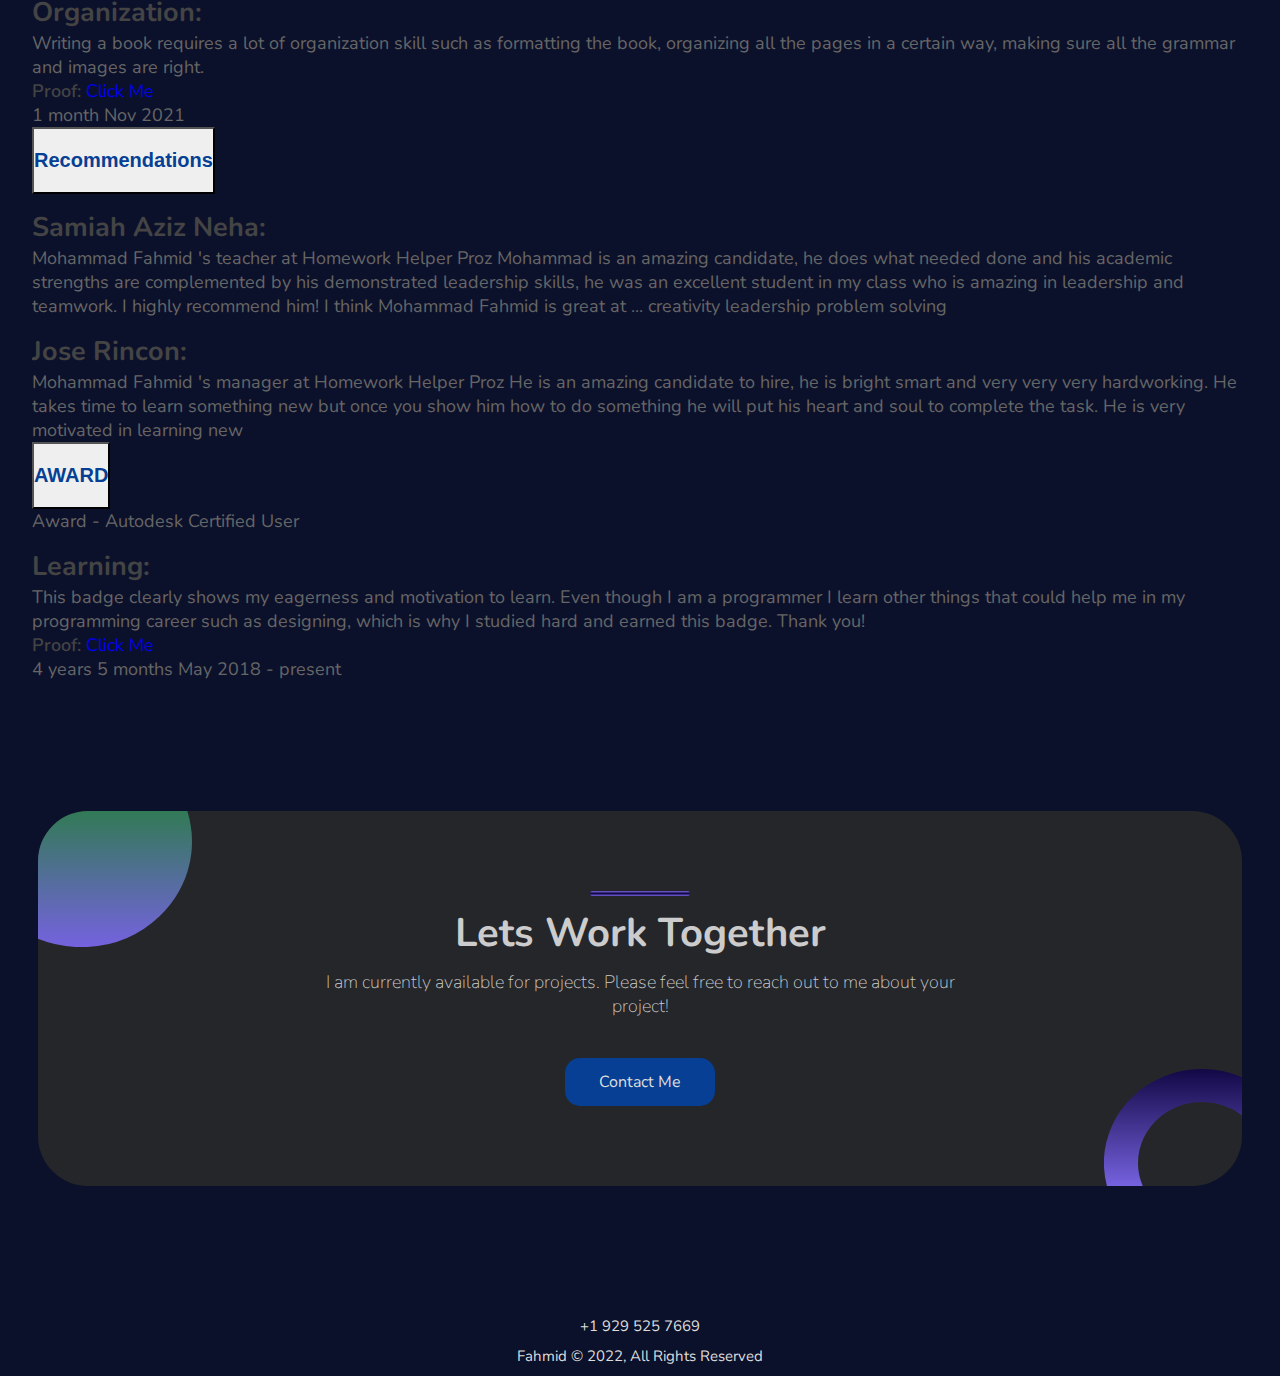
==== commit 904063f5: "Adding pages" ====
--- a/achievements.html
+++ b/achievements.html
@@ -264,6 +264,17 @@
               </div>
         </div>
     </div>
+
+    <!-- Footer -->
+    
+    <footer class="max-wrapper">
+        <div class="max-wrapper-content footer">
+            <div class="footer-social">
+                +1 929 525 7669
+            </div>
+            <div class="footer-copyright">Fahmid &copy; <span>2022</span>, All Rights Reserved</div>
+        </div>
+    </footer>
     
 </body>
 <script src="https://cdn.jsdelivr.net/npm/bootstrap@5.2.0/dist/js/bootstrap.bundle.min.js" integrity="sha384-A3rJD856KowSb7dwlZdYEkO39Gagi7vIsF0jrRAoQmDKKtQBHUuLZ9AsSv4jD4Xa" crossorigin="anonymous"></script>
--- a/style.css
+++ b/style.css
@@ -637,4 +637,107 @@
     .connect-content-main{
         font-size:3rem;
     }    
-}+}
+
+/* Skillset */
+
+.skillset-wrapper{
+    padding:5rem 0;
+}
+.skillset{
+    width:94%;
+    max-width:1500px;
+    height:100%;
+}
+.skillset-header{
+    width:100%;
+    padding-bottom:2rem;
+}
+.skillset-header *{
+    display:grid;
+    place-items: center;
+}
+.skillset-header p{
+    font-size:2.2rem;
+    color:#7562DF;
+    font-weight: 600;
+}
+.skillset-header h1{
+    font-size: 4.5rem;
+    color: #ddd;
+    text-align:center;
+}
+
+.skillset-content-wrapper{
+    width:100%;
+    display:grid;
+    grid-template-columns:50% 50%;
+    background:#25262A;
+    display:grid;
+    border-radius:5rem;
+    overflow:hidden;
+}
+.skillset-content-img{
+    display:grid;
+    place-items:center;
+}
+.skillset-content-img img{
+    width:100%;
+}
+.skillset-content{
+    padding:6rem 0;
+}
+.skillset-contact-card{
+    padding:2rem 2rem;
+    background:#F2F2F2;
+    width:100%;
+    max-width:40rem;
+    border-top-right-radius:5rem;
+    border-bottom-right-radius:5rem;   
+    font-size:1.6rem;
+    color:#25262A;
+    display:flex;
+    justify-content: space-around;
+}
+.skillset-contact-card span{
+    color:#063F93;
+    font-weight:700;
+}
+
+.skillset-contact-card:not(:last-child){
+    margin-bottom:3rem;
+}
+@media screen and (max-width:768px){
+    .skillset-content-wrapper{
+        grid-template-columns: 100%;
+    }
+    .skillset-contact-card{
+        margin:0 auto;
+    }
+    .skillset-header h1{
+        font-size: 2.8rem;
+    }
+}
+
+/* Footer */
+.footer{
+    display:grid;
+    height:100%;
+    place-items:center;
+    padding-top:8rem;
+}
+.footer-social{
+    width: 100%;
+    display:flex;
+    text-align:center;
+    justify-content: center;
+    font-size: 1.5rem;
+    color:#ddd;
+}
+
+.footer-copyright{
+    padding:1rem 0;
+    font-size: 1.5rem;
+    text-align:center;
+    color:#ddd;
+}
